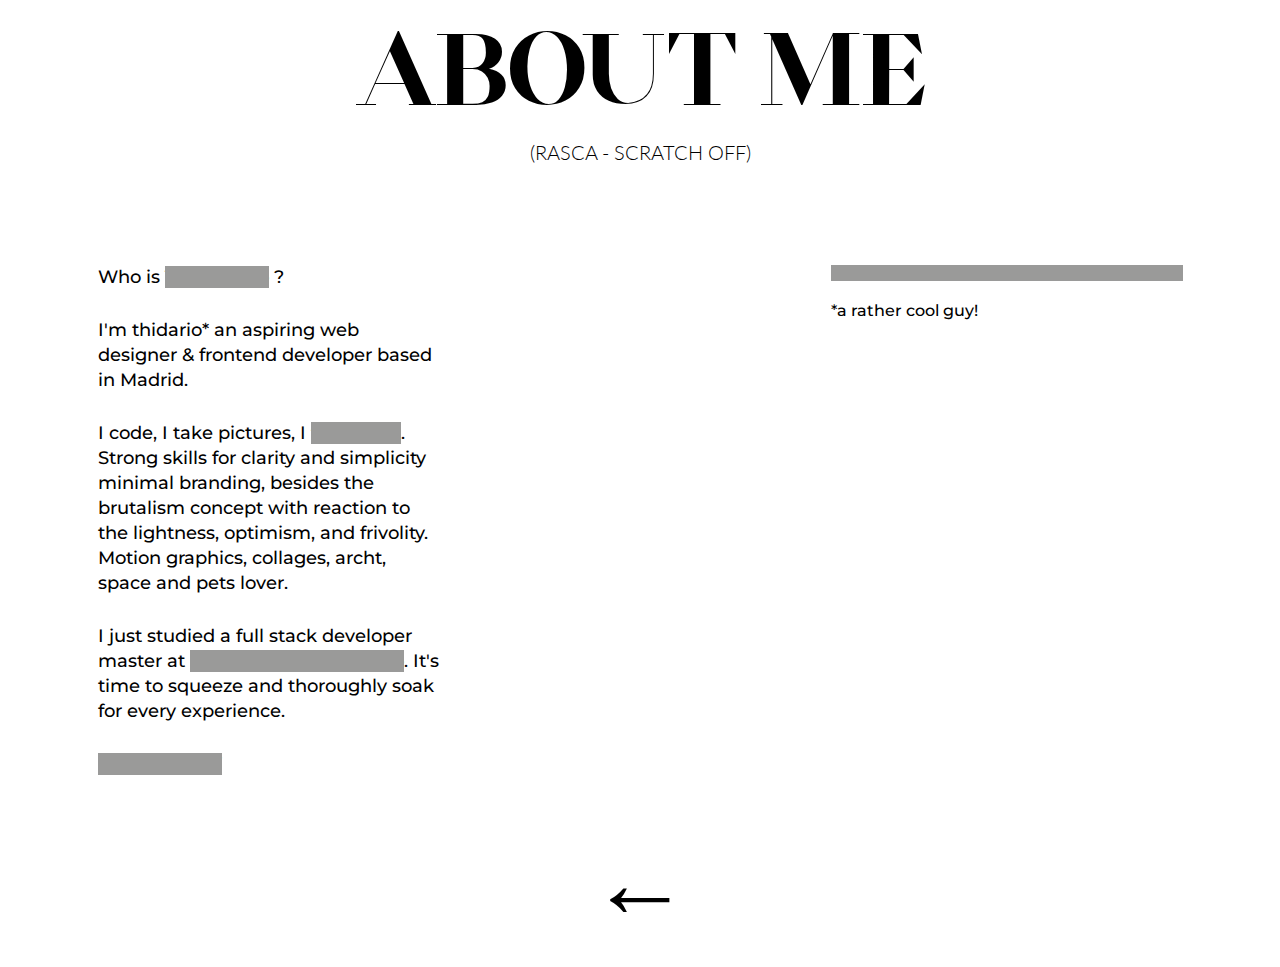
==== about.html @ d06ee041 "thidario.com" ====
<!DOCTYPE html>
<html lang="en">
<head>
	<meta charset="utf-8">
	<title>Tiago Dario – web designer &amp; frontend developer</title>
	<meta name="viewport" content="width=device-width, initial-scale=1.0, maximum-scale=1.0, user-scalable=no, minimal-ui">
	<meta name="viewport" content="width=device-width, initial-scale=1, minimal-ui">
	<meta name="format-detection" content="telephone=no">
	<link rel="shortcut icon" type="image/ico" href="img/favicon.ico">
	<link href="https://fonts.googleapis.com/css2?family=Lato:wght@300;400&family=Montserrat:wght@300;400;500&display=swap" rel="stylesheet">
	<link rel="stylesheet" href="css/normalize.min.css">
	<link rel="stylesheet" href="css/reset.css">
	<link rel="stylesheet" href="css/fonts.css">
	<link rel="stylesheet" href="css/overlayScrollbars.min.css">
	<link rel="stylesheet" href="css/main.css?v=3">
	<!--[if lt IE 9]>
		<script src="https://cdnjs.cloudflare.com/ajax/libs/html5shiv/3.7.3/html5shiv.min.js"></script>
		<script>window.html5 || document.write('<script src="js/vendor/html5shiv.js"><\/script>')</script>
	<![endif]-->
</head>

<body class="slowTransition" style="opacity: 0;">

	<div id="about" class="section noselect transition show">

		<div class="header">
			<span class="bigFont">about me</span>
			<span class="small flick">(Rasca - Scratch Off)</span>
		</div>

		<div class="pageContent">
			<div class="column">
				<p>Who is <span class="masked">Tiago Dario</span> ?</p>

				<p>I'm thidario* an aspiring web designer &amp; frontend developer based in Madrid.</p>

				<p>I code, I take pictures, I <span class="masked">try design</span>. Strong skills for clarity and simplicity minimal branding, besides the brutalism concept with reaction to the lightness, optimism, and frivolity. Motion graphics, collages, archt, space and pets lover.</p>

				<p>I just studied a full stack developer master at <span class="masked">CEI - Escuela de Diseño</span>. It's time to squeeze and thoroughly soak for every experience.</p>

				<p><a class="cv" href="img/CV_TIAGO_DARIO.pdf" target="_blank"><span class="masked">Download CV</span></a></p>
			</div>

			<div class="column big">
				<div class="block right">
					<span class="imgMasked"><img src="img/img_01.png" class="original"></span>
					<p class="small">*a rather cool guy!</p>
				</div>
			</div>
		</div>

		
		<a href="index.html" class="back bigFont" rel="nofollow">←</a>
	</div>

	<script>
		var isMobile = false; //inicia false
		
			// detectar dispositivo
			if (
				/(android|bb\d+|meego).+mobile|avantgo|bada\/|blackberry|blazer|compal|elaine|fennec|hiptop|iemobile|ip(hone|od)|ipad|iris|kindle|Android|Silk|lge |maemo|midp|mmp|netfront|opera m(ob|in)i|palm( os)?|phone|p(ixi|re)\/|plucker|pocket|psp|series(4|6)0|symbian|treo|up\.(browser|link)|vodafone|wap|windows (ce|phone)|xda|xiino/i.test(
					navigator.userAgent
				) ||
				/1207|6310|6590|3gso|4thp|50[1-6]i|770s|802s|a wa|abac|ac(er|oo|s\-)|ai(ko|rn)|al(av|ca|co)|amoi|an(ex|ny|yw)|aptu|ar(ch|go)|as(te|us)|attw|au(di|\-m|r |s )|avan|be(ck|ll|nq)|bi(lb|rd)|bl(ac|az)|br(e|v)w|bumb|bw\-(n|u)|c55\/|capi|ccwa|cdm\-|cell|chtm|cldc|cmd\-|co(mp|nd)|craw|da(it|ll|ng)|dbte|dc\-s|devi|dica|dmob|do(c|p)o|ds(12|\-d)|el(49|ai)|em(l2|ul)|er(ic|k0)|esl8|ez([4-7]0|os|wa|ze)|fetc|fly(\-|_)|g1 u|g560|gene|gf\-5|g\-mo|go(\.w|od)|gr(ad|un)|haie|hcit|hd\-(m|p|t)|hei\-|hi(pt|ta)|hp( i|ip)|hs\-c|ht(c(\-| |_|a|g|p|s|t)|tp)|hu(aw|tc)|i\-(20|go|ma)|i230|iac( |\-|\/)|ibro|idea|ig01|ikom|im1k|inno|ipaq|iris|ja(t|v)a|jbro|jemu|jigs|kddi|keji|kgt( |\/)|klon|kpt |kwc\-|kyo(c|k)|le(no|xi)|lg( g|\/(k|l|u)|50|54|\-[a-w])|libw|lynx|m1\-w|m3ga|m50\/|ma(te|ui|xo)|mc(01|21|ca)|m\-cr|me(rc|ri)|mi(o8|oa|ts)|mmef|mo(01|02|bi|de|do|t(\-| |o|v)|zz)|mt(50|p1|v )|mwbp|mywa|n10[0-2]|n20[2-3]|n30(0|2)|n50(0|2|5)|n7(0(0|1)|10)|ne((c|m)\-|on|tf|wf|wg|wt)|nok(6|i)|nzph|o2im|op(ti|wv)|oran|owg1|p800|pan(a|d|t)|pdxg|pg(13|\-([1-8]|c))|phil|pire|pl(ay|uc)|pn\-2|po(ck|rt|se)|prox|psio|pt\-g|qa\-a|qc(07|12|21|32|60|\-[2-7]|i\-)|qtek|r380|r600|raks|rim9|ro(ve|zo)|s55\/|sa(ge|ma|mm|ms|ny|va)|sc(01|h\-|oo|p\-)|sdk\/|se(c(\-|0|1)|47|mc|nd|ri)|sgh\-|shar|sie(\-|m)|sk\-0|sl(45|id)|sm(al|ar|b3|it|t5)|so(ft|ny)|sp(01|h\-|v\-|v )|sy(01|mb)|t2(18|50)|t6(00|10|18)|ta(gt|lk)|tcl\-|tdg\-|tel(i|m)|tim\-|t\-mo|to(pl|sh)|ts(70|m\-|m3|m5)|tx\-9|up(\.b|g1|si)|utst|v400|v750|veri|vi(rg|te)|vk(40|5[0-3]|\-v)|vm40|voda|vulc|vx(52|53|60|61|70|80|81|83|85|98)|w3c(\-| )|webc|whit|wi(g |nc|nw)|wmlb|wonu|x700|yas\-|your|zeto|zte\-/i.test(
					navigator.userAgent.substr(0, 4)
				)
			) {
				var isMobile = true;
			}

			/* if(isMobile) alert('Hola Mobile');
			else alert('Hola Desktop');*/
	</script>

	<script src="https://ajax.googleapis.com/ajax/libs/jquery/3.5.1/jquery.min.js"></script>
	<script src="js/imagesloaded.pkgd.min.js"></script>
	<script src="js/wScratchPad-mobile.js"></script>
	<script src="js/wScratchPad-desktop.js"></script>
	<script src="js/main.js"></script>

</body>
</html>
---- css/fonts.css ----
/*! Generated by Font Squirrel (https://www.fontsquirrel.com) on September 17, 2020 */

@font-face {
    font-family: 'defgik_serifregular';
    src: url('../fonts/defgikserif-regular-webfont.woff2') format('woff2'),
         url('../fonts/defgikserif-regular-webfont.woff') format('woff');
    font-weight: normal;
    font-style: normal;
}
---- css/overlayScrollbars.min.css ----
/*!
 * OverlayScrollbars
 * https://github.com/KingSora/OverlayScrollbars
 *
 * Version: 1.6.3
 *
 * Copyright KingSora.
 * https://github.com/KingSora
 *
 * Released under the MIT license.
 * Date: 31.01.2019
 */
html.os-html,html.os-html > .os-host{display:block;overflow:hidden;box-sizing:border-box;height:100%!important;width:100%!important;min-width:100%!important;min-height:100%!important;margin:0!important;position:absolute!important}html.os-html > .os-host > .os-padding{position:absolute}body.os-dragging,body.os-dragging *{cursor:default}.os-host,.os-host-textarea{position:relative;overflow:visible!important;-webkit-box-orient:vertical;-webkit-box-direction:normal;-ms-flex-direction:column;flex-direction:column;-ms-flex-wrap:nowrap;flex-wrap:nowrap;-webkit-box-pack:start;-ms-flex-pack:start;justify-content:flex-start;-ms-flex-line-pack:start;align-content:flex-start;-webkit-box-align:start;-ms-flex-align:start;-ms-grid-row-align:flex-start;align-items:flex-start}.os-host-flexbox{overflow:hidden!important;display:-webkit-box;display:-ms-flexbox;display:flex}.os-host-flexbox > .os-size-auto-observer{height:inherit!important}.os-host-flexbox > .os-content-glue{-webkit-box-flex:1;-ms-flex-positive:1;flex-grow:1;-ms-flex-negative:0;flex-shrink:0}.os-host-flexbox > .os-size-auto-observer,.os-host-flexbox > .os-content-glue{min-height:0;min-width:0;-webkit-box-flex:0;-ms-flex-positive:0;flex-grow:0;-ms-flex-negative:1;flex-shrink:1;-ms-flex-preferred-size:auto;flex-basis:auto}#os-dummy-scrollbar-size{position:fixed;opacity:0;-ms-filter:progid:DXImageTransform.Microsoft.Alpha(Opacity=0);visibility:hidden;overflow:scroll;height:500px;width:500px}#os-dummy-scrollbar-size > div{width:200%;height:200%;margin:10px 0}#os-dummy-scrollbar-size,.os-viewport{-ms-overflow-style:scrollbar!important}.os-viewport-native-scrollbars-invisible#os-dummy-scrollbar-size::-webkit-scrollbar,.os-viewport-native-scrollbars-invisible.os-viewport::-webkit-scrollbar,.os-viewport-native-scrollbars-invisible#os-dummy-scrollbar-size::-webkit-scrollbar-corner,.os-viewport-native-scrollbars-invisible.os-viewport::-webkit-scrollbar-corner{display:none!important;width:0!important;height:0!important;visibility:hidden!important;background:transparent!important}.os-content-glue{box-sizing:inherit;max-height:100%;max-width:100%;width:100%;pointer-events:none}.os-padding{box-sizing:inherit;direction:inherit;position:absolute;overflow:visible;padding:0;margin:0;left:0;top:0;bottom:0;right:0;width:auto!important;height:auto!important;z-index:1}.os-host-overflow > .os-padding{overflow:hidden}.os-viewport{direction:inherit!important;box-sizing:inherit!important;resize:none!important;outline:none!important;position:absolute;overflow:hidden;top:0;left:0;bottom:0;right:0;padding:0;margin:0;-webkit-overflow-scrolling:touch}.os-content-arrange{position:absolute;z-index:-1;min-height:1px;min-width:1px;pointer-events:none}.os-content{direction:inherit;box-sizing:border-box!important;position:relative;display:block;height:100%;width:100%;height:100%;width:100%;visibility:visible}.os-content > .os-textarea{box-sizing:border-box!important;direction:inherit!important;background:transparent!important;outline:0 none transparent!important;overflow:hidden!important;position:absolute!important;display:block!important;top:0!important;left:0!important;margin:0!important;border-radius:0!important;float:none!important;-webkit-filter:none!important;filter:none!important;border:none!important;resize:none!important;-webkit-transform:none!important;transform:none!important;max-width:none!important;max-height:none!important;box-shadow:none!important;-webkit-perspective:none!important;perspective:none!important;opacity:1!important;z-index:1!important;clip:auto!important;vertical-align:baseline!important;padding:0}.os-host-rtl > .os-padding > .os-viewport > .os-content > .os-textarea{right:0!important}.os-content > .os-textarea-cover{z-index:-1;pointer-events:none}.os-content > .os-textarea[wrap='off']{white-space:pre!important;margin:0!important}.os-text-inherit{font-family:inherit;font-size:inherit;font-weight:inherit;font-style:inherit;font-variant:inherit;text-transform:inherit;text-decoration:inherit;text-indent:inherit;text-align:inherit;text-shadow:inherit;text-overflow:inherit;letter-spacing:inherit;word-spacing:inherit;line-height:inherit;unicode-bidi:inherit;direction:inherit;color:inherit;cursor:text}.os-resize-observer,.os-resize-observer-host{box-sizing:inherit;display:block;opacity:0;position:absolute;top:0;left:0;height:100%;width:100%;overflow:hidden;pointer-events:none;z-index:-1}.os-resize-observer-host{padding:inherit;border:inherit;border-color:transparent;border-style:solid;box-sizing:border-box}.os-resize-observer-host:after{content:''}.os-resize-observer-host > .os-resize-observer,.os-resize-observer-host:after{height:200%;width:200%;padding:inherit;border:inherit;margin:0;display:block;box-sizing:content-box}.os-resize-observer.observed,object.os-resize-observer{box-sizing:border-box!important}.os-size-auto-observer{box-sizing:inherit!important;height:100%;width:inherit;max-width:1px;position:relative;float:left;max-height:1px;overflow:hidden;z-index:-1;padding:0;margin:0;pointer-events:none;-webkit-box-flex:inherit;-ms-flex-positive:inherit;flex-grow:inherit;-ms-flex-negative:0;flex-shrink:0;-ms-flex-preferred-size:0;flex-basis:0}.os-size-auto-observer > .os-resize-observer{width:1000%;height:1000%;min-height:1px;min-width:1px}.os-resize-observer-item{position:absolute;top:0;right:0;bottom:0;left:0;overflow:hidden;z-index:-1;opacity:0;direction:ltr!important;-webkit-box-flex:0!important;-ms-flex:none!important;flex:none!important}.os-resize-observer-item-final{position:absolute;left:0;top:0;-webkit-transition:none!important;transition:none!important;-webkit-box-flex:0!important;-ms-flex:none!important;flex:none!important}.os-resize-observer{-webkit-animation-duration:.001s;animation-duration:.001s;-webkit-animation-name:hs-resize-observer-dummy-animation;animation-name:hs-resize-observer-dummy-animation}.os-host-transition > .os-scrollbar,.os-host-transition > .os-scrollbar-corner{-webkit-transition:opacity 0.3s,visibility 0.3s,top 0.3s,right 0.3s,bottom 0.3s,left .3s;transition:opacity 0.3s,visibility 0.3s,top 0.3s,right 0.3s,bottom 0.3s,left .3s}html.os-html > .os-host > .os-scrollbar{position:absolute;z-index:999999}.os-scrollbar,.os-scrollbar-corner{position:absolute;opacity:1;-ms-filter:progid:DXImageTransform.Microsoft.Alpha(Opacity=100);z-index:1}.os-scrollbar-corner{bottom:0;right:0}.os-scrollbar{pointer-events:none}.os-scrollbar-track{pointer-events:auto;position:relative;height:100%;width:100%;padding:0!important;border:none!important}.os-scrollbar-handle{pointer-events:auto;position:absolute;width:100%;height:100%}.os-scrollbar-handle-off,.os-scrollbar-track-off{pointer-events:none}.os-scrollbar.os-scrollbar-unusable,.os-scrollbar.os-scrollbar-unusable *{pointer-events:none!important}.os-scrollbar.os-scrollbar-unusable .os-scrollbar-handle{opacity:0!important}.os-scrollbar-horizontal{bottom:0;left:0}.os-scrollbar-vertical{top:0;right:0}.os-host-rtl > .os-scrollbar-horizontal{right:0}.os-host-rtl > .os-scrollbar-vertical{right:auto;left:0}.os-host-rtl > .os-scrollbar-corner{right:auto;left:0}.os-scrollbar-auto-hidden,.os-padding + .os-scrollbar-corner,.os-host-resize-disabled.os-host-scrollbar-horizontal-hidden > .os-scrollbar-corner,.os-host-scrollbar-horizontal-hidden > .os-scrollbar-horizontal,.os-host-resize-disabled.os-host-scrollbar-vertical-hidden > .os-scrollbar-corner,.os-host-scrollbar-vertical-hidden > .os-scrollbar-vertical,.os-scrollbar-horizontal.os-scrollbar-auto-hidden + .os-scrollbar-vertical + .os-scrollbar-corner,.os-scrollbar-horizontal + .os-scrollbar-vertical.os-scrollbar-auto-hidden + .os-scrollbar-corner,.os-scrollbar-horizontal.os-scrollbar-auto-hidden + .os-scrollbar-vertical.os-scrollbar-auto-hidden + .os-scrollbar-corner{opacity:0;visibility:hidden;pointer-events:none}.os-scrollbar-corner-resize-both{cursor:nwse-resize}.os-host-rtl > .os-scrollbar-corner-resize-both{cursor:nesw-resize}.os-scrollbar-corner-resize-horizontal{cursor:ew-resize}.os-scrollbar-corner-resize-vertical{cursor:ns-resize}.os-dragging .os-scrollbar-corner.os-scrollbar-corner-resize{cursor:default}.os-host-resize-disabled.os-host-scrollbar-horizontal-hidden > .os-scrollbar-vertical{top:0;bottom:0}.os-host-resize-disabled.os-host-scrollbar-vertical-hidden > .os-scrollbar-horizontal,.os-host-rtl.os-host-resize-disabled.os-host-scrollbar-vertical-hidden > .os-scrollbar-horizontal{right:0;left:0}.os-scrollbar:hover,.os-scrollbar-corner.os-scrollbar-corner-resize{opacity:1!important;visibility:visible!important}.os-scrollbar-corner.os-scrollbar-corner-resize{background-image:url([data-uri]);background-repeat:no-repeat;background-position:100% 100%;pointer-events:auto!important}.os-host-rtl > .os-scrollbar-corner.os-scrollbar-corner-resize{-webkit-transform:scale(-1,1);transform:scale(-1,1)}.os-host-overflow{overflow:hidden!important}@-webkit-keyframes hs-resize-observer-dummy-animation{from{z-index:0}to{z-index:-1}}@keyframes hs-resize-observer-dummy-animation{from{z-index:0}to{z-index:-1}}.os-theme-none > .os-scrollbar-horizontal,.os-theme-none > .os-scrollbar-vertical,.os-theme-none > .os-scrollbar-corner{display:none!important}.os-theme-none > .os-scrollbar-corner-resize{display:block!important;min-width:10px;min-height:10px}.os-theme-dark > .os-scrollbar-horizontal,.os-theme-light > .os-scrollbar-horizontal{right:10px;height:10px}.os-theme-dark > .os-scrollbar-vertical,.os-theme-light > .os-scrollbar-vertical{bottom:10px;width:10px}.os-theme-dark.os-host-rtl > .os-scrollbar-horizontal,.os-theme-light.os-host-rtl > .os-scrollbar-horizontal{left:10px;right:0}.os-theme-dark > .os-scrollbar-corner,.os-theme-light > .os-scrollbar-corner{height:10px;width:10px;background-color:transparent}.os-theme-dark > .os-scrollbar,.os-theme-light > .os-scrollbar{padding:2px;box-sizing:border-box;background:transparent}.os-theme-dark > .os-scrollbar.os-scrollbar-unusable,.os-theme-light > .os-scrollbar.os-scrollbar-unusable{background:transparent}.os-theme-dark > .os-scrollbar > .os-scrollbar-track,.os-theme-light > .os-scrollbar > .os-scrollbar-track{background:transparent}.os-theme-dark > .os-scrollbar-horizontal > .os-scrollbar-track > .os-scrollbar-handle,.os-theme-light > .os-scrollbar-horizontal > .os-scrollbar-track > .os-scrollbar-handle{min-width:30px}.os-theme-dark > .os-scrollbar-vertical > .os-scrollbar-track > .os-scrollbar-handle,.os-theme-light > .os-scrollbar-vertical > .os-scrollbar-track > .os-scrollbar-handle{min-height:30px}.os-theme-dark.os-host-transition > .os-scrollbar > .os-scrollbar-track > .os-scrollbar-handle,.os-theme-light.os-host-transition > .os-scrollbar > .os-scrollbar-track > .os-scrollbar-handle{-webkit-transition:background-color .3s;transition:background-color .3s}.os-theme-dark > .os-scrollbar > .os-scrollbar-track > .os-scrollbar-handle,.os-theme-light > .os-scrollbar > .os-scrollbar-track > .os-scrollbar-handle,.os-theme-dark > .os-scrollbar > .os-scrollbar-track,.os-theme-light > .os-scrollbar > .os-scrollbar-track{border-radius:10px}.os-theme-dark > .os-scrollbar > .os-scrollbar-track > .os-scrollbar-handle{background:rgba(0,0,0,0.4)}.os-theme-light > .os-scrollbar > .os-scrollbar-track > .os-scrollbar-handle{background:rgba(255,255,255,0.4)}.os-theme-dark > .os-scrollbar:hover > .os-scrollbar-track > .os-scrollbar-handle{background:rgba(0,0,0,.55)}.os-theme-light > .os-scrollbar:hover > .os-scrollbar-track > .os-scrollbar-handle{background:rgba(255,255,255,.55)}.os-theme-dark > .os-scrollbar > .os-scrollbar-track > .os-scrollbar-handle.active{background:rgba(0,0,0,.7)}.os-theme-light > .os-scrollbar > .os-scrollbar-track > .os-scrollbar-handle.active{background:rgba(255,255,255,.7)}.os-theme-dark > .os-scrollbar-horizontal .os-scrollbar-handle:before,.os-theme-dark > .os-scrollbar-vertical .os-scrollbar-handle:before,.os-theme-light > .os-scrollbar-horizontal .os-scrollbar-handle:before,.os-theme-light > .os-scrollbar-vertical .os-scrollbar-handle:before{content:'';position:absolute;left:0;right:0;top:0;bottom:0;display:block}.os-theme-dark.os-host-scrollbar-horizontal-hidden > .os-scrollbar-horizontal .os-scrollbar-handle:before,.os-theme-dark.os-host-scrollbar-vertical-hidden > .os-scrollbar-vertical .os-scrollbar-handle:before,.os-theme-light.os-host-scrollbar-horizontal-hidden > .os-scrollbar-horizontal .os-scrollbar-handle:before,.os-theme-light.os-host-scrollbar-vertical-hidden > .os-scrollbar-vertical .os-scrollbar-handle:before{display:none}.os-theme-dark > .os-scrollbar-horizontal .os-scrollbar-handle:before,.os-theme-light > .os-scrollbar-horizontal .os-scrollbar-handle:before{top:-6px;bottom:-2px}.os-theme-dark > .os-scrollbar-vertical .os-scrollbar-handle:before,.os-theme-light > .os-scrollbar-vertical .os-scrollbar-handle:before{left:-6px;right:-2px}.os-host-rtl.os-theme-dark > .os-scrollbar-vertical .os-scrollbar-handle:before,.os-host-rtl.os-theme-light > .os-scrollbar-vertical .os-scrollbar-handle:before{right:-6px;left:-2px}
---- css/main.css ----
.transition {
	transition: all .4s ease;
	-webkit-transition: all .4s ease;
	-moz-transition: all .4s ease;
	-o-transition: all .4s ease;
}

.slowTransition {
	transition: all .8s ease;
	-webkit-transition: all .8s ease;
	-moz-transition: all .8s ease;
	-o-transition: all .8s ease;
}

.verticalAlign {
	top: 50%;
	-webkit-transform: translateY(-50%);
	-moz-transform: translateY(-50%);
	transform: translateY(-50%);
}

.noselect {
	-webkit-touch-callout: none;
	-webkit-user-select: none;
	-khtml-user-select: none;
	-moz-user-select: none;
	-ms-user-select: none;
	user-select: none;
	outline: none;
	-webkit-tap-highlight-color: transparent;
}

body {
	font-family: 'defgik_serifregular';
	text-rendering: optimizeLegibility;
	-webkit-font-smoothing: antialiased;
	font-size: 24px;
	line-height: 28px;
	background: white;
	color: black;
	transition-property: opacity;
	cursor: url("../img/cursor.png"), auto !important;
}

body.loaded {
	opacity: 1 !important;
}

a {
	color: black !important;
	-webkit-tap-highlight-color: transparent;
}

strong {
	font-family: 'Montserrat', sans-serif; 
	font-size: 18px;
}

p {
	margin-bottom: 28px;
}

.section {
	width: 100%;
	height: 100%;
	padding: 30px 15px;
	opacity: 0;
	transition-property: opacity;
}

.section.show {
	opacity: 1;
}

#menu .row {
	display: block;
	text-align: center;
	margin: 0 auto;
	height: 140px;
	margin-bottom: 30px;
}

#menu span {
	z-index: 2;
	position: relative;
	display: inline-block;
	cursor: url("../img/cursor.png"), auto;
}

#menu .row.hover span,
.back:hover {
	-webkit-text-stroke: 3px;
	text-stroke: 3px;
	color: #797D7F;
	cursor: url("../img/cursor.png"), auto !important;
}

#menu .row0.hover span,
#menu .row7.hover span {
	-webkit-text-stroke: 0;
	text-stroke: 0;
}

.bigFont {
	text-transform: uppercase;
	font-size: 172px;
	line-height: 177px;
}


.masked,
.contactMasked,
.imgMasked {
	opacity: 0;
	transition: opacity .8s ease;
	-webkit-transition: opacity .8s ease;
	-moz-transition: opacity .8s ease;
	-o-transition: opacity .8s ease;
}

.loaded .masked,
.loaded .contactMasked,
.loaded .imgMasked {
	opacity: 1;
}

#menu span img,
#menu span canvas,
.masked canvas,
.imgMasked canvas,
.contactMasked canvas {
	top: 0;
	left: 0;
}

#menu span canvas {
	top: -12px;
}

#menu .row6 span canvas {
	top: 0;
}

span.masked canvas,
#menu span canvas,
.imgMasked canvas,
.contactMasked canvas {
	transition: opacity .4s ease;
	-webkit-transition: opacity .4s ease;
	-moz-transition: opacity .4s ease;
	-o-transition: opacity .4s ease;
}

span.masked.unmasked canvas,
#menu span.unmasked canvas,
.imgMasked.unmasked canvas,
.contactMasked.unmasked canvas {
	opacity: 0;
	pointer-events: none;
}

#menu span img,
.masked img,
.imgMasked img,
.contactMasked img {
	display: none !important;
}

.imgMasked img.original,
#menu .imgMasked img.original {
	display: block !important;
}

#menu span.unmasked {
	cursor: url("../img/cursor.png"), auto !important;
}

span.imgMasked.unmasked {
	cursor: url("../img/cursor.png"), auto !important;
}

#menu .row0 span,
#menu .row6 span,
#menu .row7 span {
	cursor: url("../img/cursor.png"), auto !important;
}

#menu a {
	text-decoration: none !important;
}

#menu .legend {
	position: absolute;
	bottom: 30px;
	left: 0;
	right: 0;
	margin: 0 auto;
	text-transform: uppercase;
	text-align: center;
}

#menu .imgMasked {
	height: 70px;
}

#menu .imgMasked img {
	height: 100%;
	width: auto;
	display: block;
}

.back {
	text-decoration: none;
	margin: -50px auto 0;
	text-align: center;
	display: block;
}


.header {
	width: 100%;
	text-align: center;
	text-transform: uppercase;
}

.header span {
	display: block;
}

.pageContent {
	width: 80%;
	margin: 70px auto;
	padding: 30px 20px;
	position: relative;
	overflow: hidden;
}

#about .pageContent,
#portfolio .pageContent {
	font-family: 'Montserrat', sans-serif; 
	font-weight: 500;
	font-size: 18px;
	display: flex;
	flex-wrap: wrap;
	justify-content: space-between;
}

#portfolio .pageContent {
	justify-content: center !important;
}

.pageContent .column {
	width: -webkit-calc( 33.3333% - 20px);
	width: -moz-calc( 33.3333% - 20px);
	width: calc( 33.3333% - 20px);
}

.pageContent .column.big {
	width: -webkit-calc( 66.666% - 20px);
	width: -moz-calc( 66.666% - 20px);
	width: calc( 66.666% - 20px);
}

.pageContent .column p:last-child {
	margin-bottom: 0;
}

.pageContent .column .block {
	display: block;
	margin-bottom: 80px;
	clear: both;
}

.pageContent .column .block:last-child {
	margin-bottom: 0;
}

.pageContent .column img {
	width: 100%;
	display: block;
	margin-bottom: 20px;
}

.pageContent .column .small {
	width: 50%;
	font-size: 16px;
	line-height: 20px;
}

.pageContent .column .work p {
	width: 100%;
	font-size: 16px;
	line-height: 20px;
}

.cv {
	text-decoration: none;
}

.cv:hover {
	color: #000;
	font-weight: bold;
}

.img img {
	opacity: 1;
	-webkit-transition: 0.3s ease-in-out;
	transition: 0.3s ease-in-out;
}

.img:hover img {
	opacity: 0.5;
}

.imgMasked {
	display: block;
}

.pageContent .column .left,
.pageContent .column .right {
	width: 50%;
	float: left;
	display: block;
}

.pageContent .column .right {
	float: right;
}

#contact .pageContent .row {
	display: block;
	margin-bottom: 70px;
}

#contact .pageContent span {
	display: block;
	width: 100%;
	text-align: center;
}

#contact .pageContent span.label {
	text-transform: uppercase;
}

#contact .pageContent span.contactMasked {
	font-size: 96px;
	line-height: 96px;
}

#contact .pageContent span.contactMasked a {
	text-decoration: none;
}

.contactMasked:hover {
	font-weight: bold;
}

@keyframes flickerAnimation {
  0%   { opacity:1; }
  50%  { opacity:0; }
  100% { opacity:1; }
}
@-o-keyframes flickerAnimation{
  0%   { opacity:1; }
  50%  { opacity:0; }
  100% { opacity:1; }
}
@-moz-keyframes flickerAnimation{
  0%   { opacity:1; }
  50%  { opacity:0; }
  100% { opacity:1; }
}
@-webkit-keyframes flickerAnimation{
  0%   { opacity:1; }
  50%  { opacity:0; }
  100% { opacity:1; }
}
.flick {
   -webkit-animation: flickerAnimation 1.5s infinite;
   -moz-animation: flickerAnimation 1.5s infinite;
   -o-animation: flickerAnimation 1.5s infinite;
    animation: flickerAnimation 1.5s infinite;
    font-family: 'Lato', sans-serif;
    font-weight: 300;
}

@media only screen and (max-width: 1680px),
only screen and (max-height: 1100px) {

	body {
		font-size: 22px;
		line-height: 26px;
	}

	.bigFont {
		font-size: 120px;
		line-height: 120px;
	}

	.section {
		padding: 20px 15px;
	}

	.pageContent {
		width: 90%;
	}

	#menu .row {
		height: 100px;
	}

	#menu .legend {
		bottom: 15px;
	}

	#contact .pageContent {
		max-width: 900px;
	}

	#contact .pageContent span.contactMasked {
		font-size: 64px;
		line-height: 64px;
	}
}

@media only screen and (max-width: 1360px),
only screen and (max-height: 950px) {
	body {
		font-size: 20px;
		line-height: 25px;
	}

	#menu .row6,
	#menu .row7 {
		display: none !important;
		margin-top: 100px;
	}

	.section {
		padding: 15px;
	}

	#contact .pageContent {
		max-width: 800px;
	}

	#contact .pageContent span.contactMasked {
		font-size: 40px;
		line-height: 54px;
	}
}

@media only screen and (max-width: 1280px),
only screen and (max-height: 700px) {
	.bigFont {
		font-size: 100px;
		line-height: 125px;
	}

	#menu .row {
		height: 115px;
		margin-bottom: 25px;
	}
}

@media only screen and (max-width: 1180px) {

	.pageContent {
		width: 100%;
	}

	#menu span canvas {
		top: -8px;
	}
}

@media only screen and (max-width: 1000px) {
	.pageContent .column,
	.pageContent .column.big {
		width: -webkit-calc(50% - 15px);
		width: -moz-calc(50% - 15px);
		width: calc(50% - 50px);
	}

	.pageContent .column.big .block,
	.pageContent .column .left,
	.pageContent .column .right {
		width: 100%;
		margin-right: 0;
	}
}

@media only screen and (max-width: 740px) {
	body {
		font-size: 17px;
		line-height: 30px;
	}

	.bigFont {
		font-size: 55px;
		line-height: 70px;
	}

	#menu .row {
		height: 70px;
		margin-bottom: 10px;
	}

	#menu .content {
		top: 10px;
		transform: none;
		margin-top: 10px;
	}

	#menu .row6 {
		margin-top: 100px;
		margin-bottom: 0;
	}

	.row6 span {
		float: left;
		left: 75px;
	}

	.row7 span {
		float: right;
		right: 20px;
	}

	#menu .row6,
	#menu .row7 {
		display: block !important;
	}

	.pageContent {
		margin-top: 20px;
		margin-bottom: -25px;
		padding-bottom: 0px;
	}

	.pageContent .column {
		width: 100% !important;
		margin-bottom: 40px;
		font-size: 16px;
	}

	p {
		margin-bottom: 20px;
	}

	.pageContent .column .left, .pageContent .column .right {
		width: 80%;
	}

	.pageContent .column .small {
		width: 70%;
		font-size: 14px;
		line-height: 18px;
	}

	.pageContent .column img {
		margin-bottom: 15px;
	}

	.pageContent .column .block {
		margin-bottom: 60px;
		margin-right: 35px;
	}

	#contact .pageContent span.contactMasked {
		font-size: 22px;
		line-height: 40px;
	}

	#contact .pageContent .row {
		margin-bottom: 20px;
	}

	#menu span canvas {
		top: -5px;
	}

	.row.hover,
	.back:hover {
		-webkit-text-stroke: 0 !important;
		text-stroke: 0 !important;	
	}
}

@media only screen and (max-width: 550px) {
	#menu .row {
		margin-bottom: 5px;
	}

	.back {
		margin: 40px auto 0;
	}
}

@media only screen and (max-width: 375px) {
	.bigFont {
		font-size: 45px;
		line-height: 60px;
	}

	.back {
		margin: 40px auto 0;
	}

	#menu .row {
		height: 50px;
	}
}

@media only screen and (max-width: 340px) {
	.bigFont {
		font-size: 45px;
		line-height: 55px;
	}

	.back {
		margin: 40px auto 0;
	}

	#menu .row {
		height: 45px;
	}
}
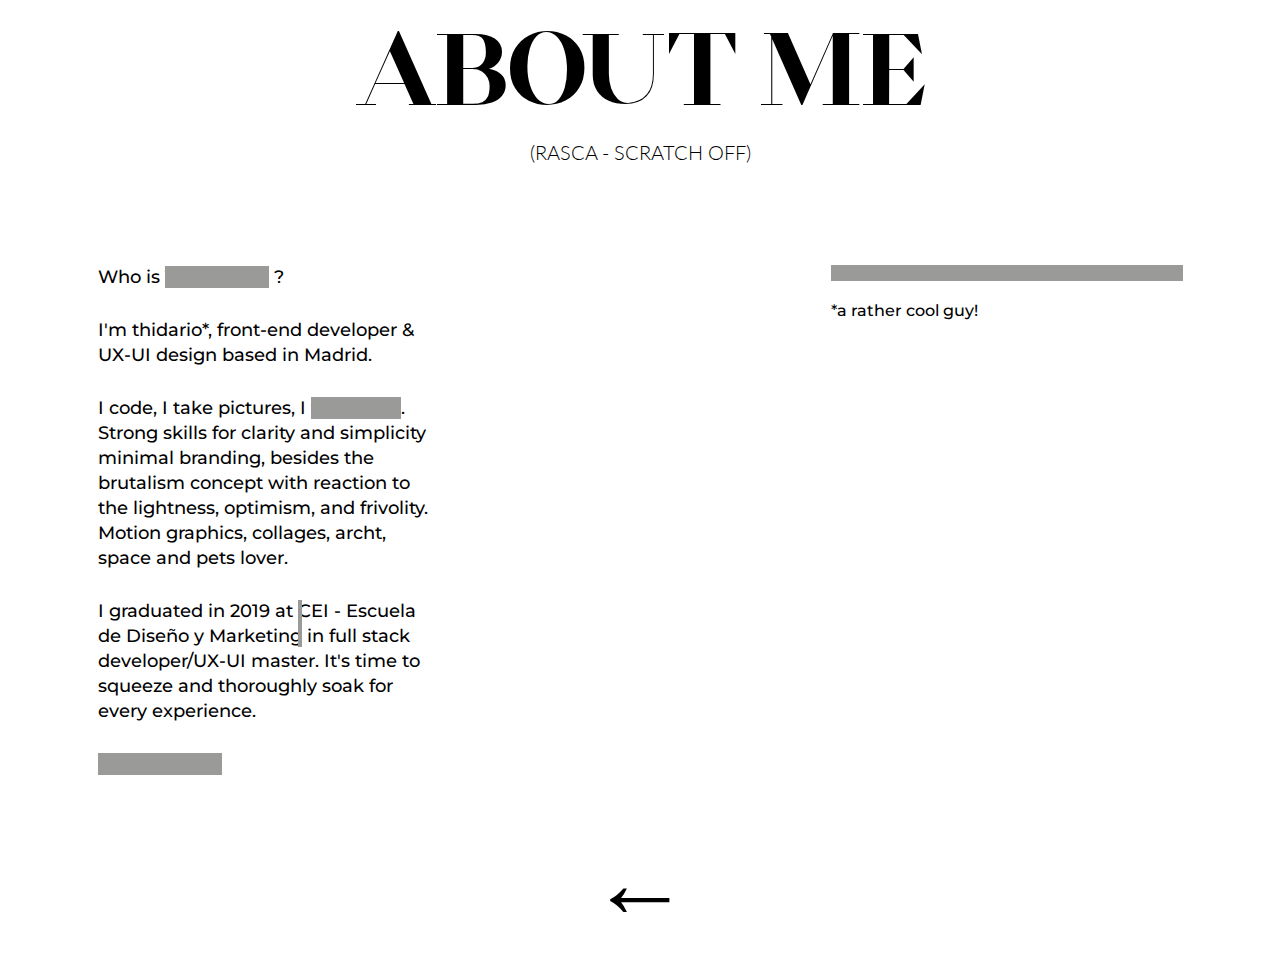
==== commit 78f69fbf: "Update about.html" ====
--- a/about.html
+++ b/about.html
@@ -2,7 +2,7 @@
 <html lang="en">
 <head>
 	<meta charset="utf-8">
-	<title>Tiago Dario – web designer &amp; frontend developer</title>
+	<title>Tiago Dario – frontend developer &amp; UX-UI design</title>
 	<meta name="viewport" content="width=device-width, initial-scale=1.0, maximum-scale=1.0, user-scalable=no, minimal-ui">
 	<meta name="viewport" content="width=device-width, initial-scale=1, minimal-ui">
 	<meta name="format-detection" content="telephone=no">
@@ -32,13 +32,13 @@
 			<div class="column">
 				<p>Who is <span class="masked">Tiago Dario</span> ?</p>
 
-				<p>I'm thidario* an aspiring web designer &amp; frontend developer based in Madrid.</p>
+				<p>I'm thidario*, front-end developer &amp; UX-UI design based in Madrid.</p>
 
 				<p>I code, I take pictures, I <span class="masked">try design</span>. Strong skills for clarity and simplicity minimal branding, besides the brutalism concept with reaction to the lightness, optimism, and frivolity. Motion graphics, collages, archt, space and pets lover.</p>
 
-				<p>I just studied a full stack developer master at <span class="masked">CEI - Escuela de Diseño</span>. It's time to squeeze and thoroughly soak for every experience.</p>
+				<p>I graduated in 2019 at <span class="masked">CEI - Escuela de Diseño y Marketing</span> in full stack developer/UX-UI master. It's time to squeeze and thoroughly soak for every experience.</p>
 
-				<p><a class="cv" href="img/CV_TIAGO_DARIO.pdf" target="_blank"><span class="masked">Download CV</span></a></p>
+				<p><a class="cv" href="img/cv_tiago_dario_v.2.pdf" target="_blank"><span class="masked">Download CV</span></a></p>
 			</div>
 
 			<div class="column big">
@@ -79,4 +79,4 @@
 	<script src="js/main.js"></script>
 
 </body>
-</html>+</html>
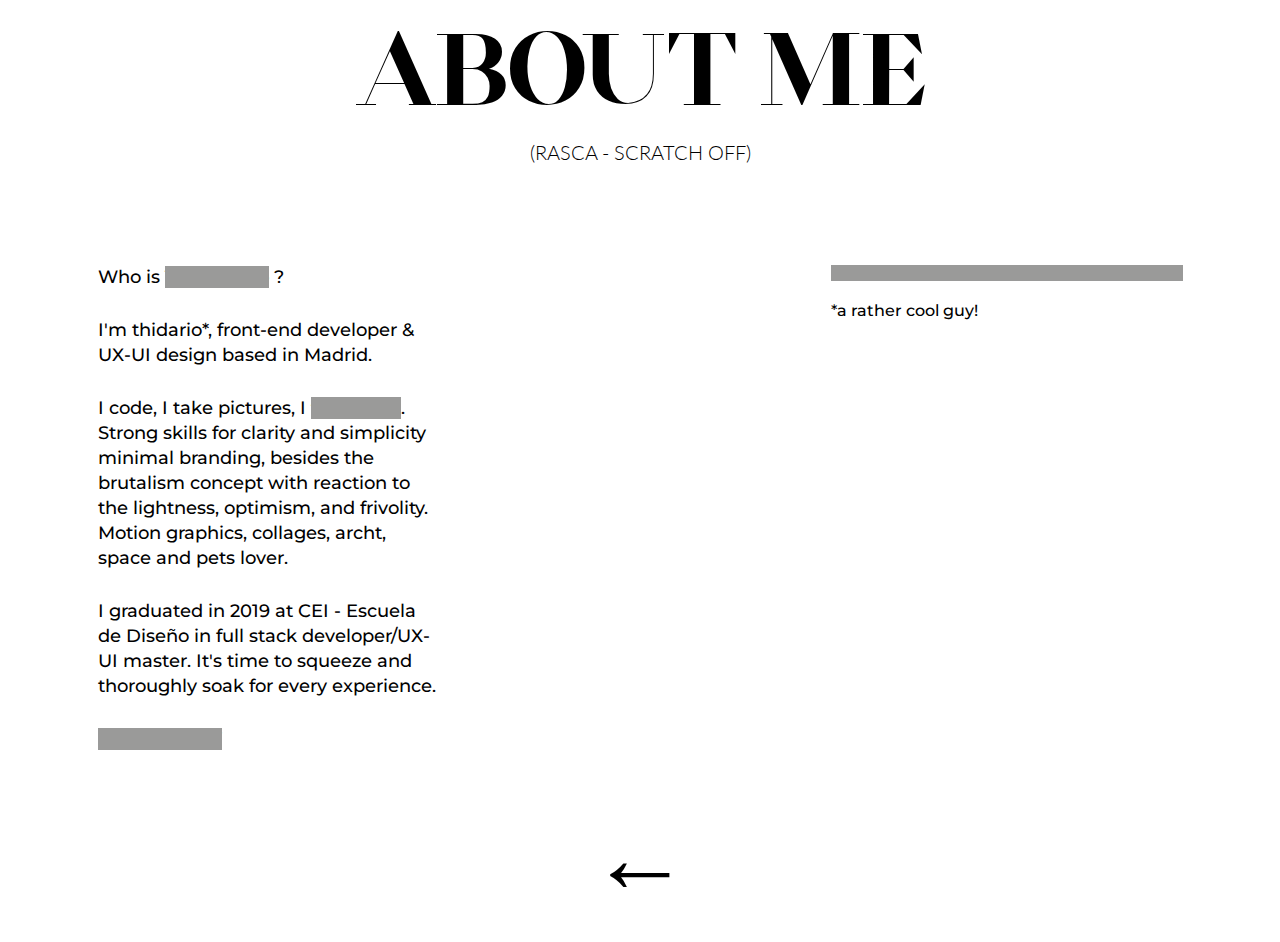
==== commit 28167878: "Update about.html" ====
--- a/about.html
+++ b/about.html
@@ -36,7 +36,7 @@
 
 				<p>I code, I take pictures, I <span class="masked">try design</span>. Strong skills for clarity and simplicity minimal branding, besides the brutalism concept with reaction to the lightness, optimism, and frivolity. Motion graphics, collages, archt, space and pets lover.</p>
 
-				<p>I graduated in 2019 at <span class="masked">CEI - Escuela de Diseño y Marketing</span> in full stack developer/UX-UI master. It's time to squeeze and thoroughly soak for every experience.</p>
+				<p>I graduated in 2019 at <span class="masked">CEI - Escuela de Diseño</span> in full stack developer/UX-UI master. It's time to squeeze and thoroughly soak for every experience.</p>
 
 				<p><a class="cv" href="img/cv_tiago_dario_v.2.pdf" target="_blank"><span class="masked">Download CV</span></a></p>
 			</div>
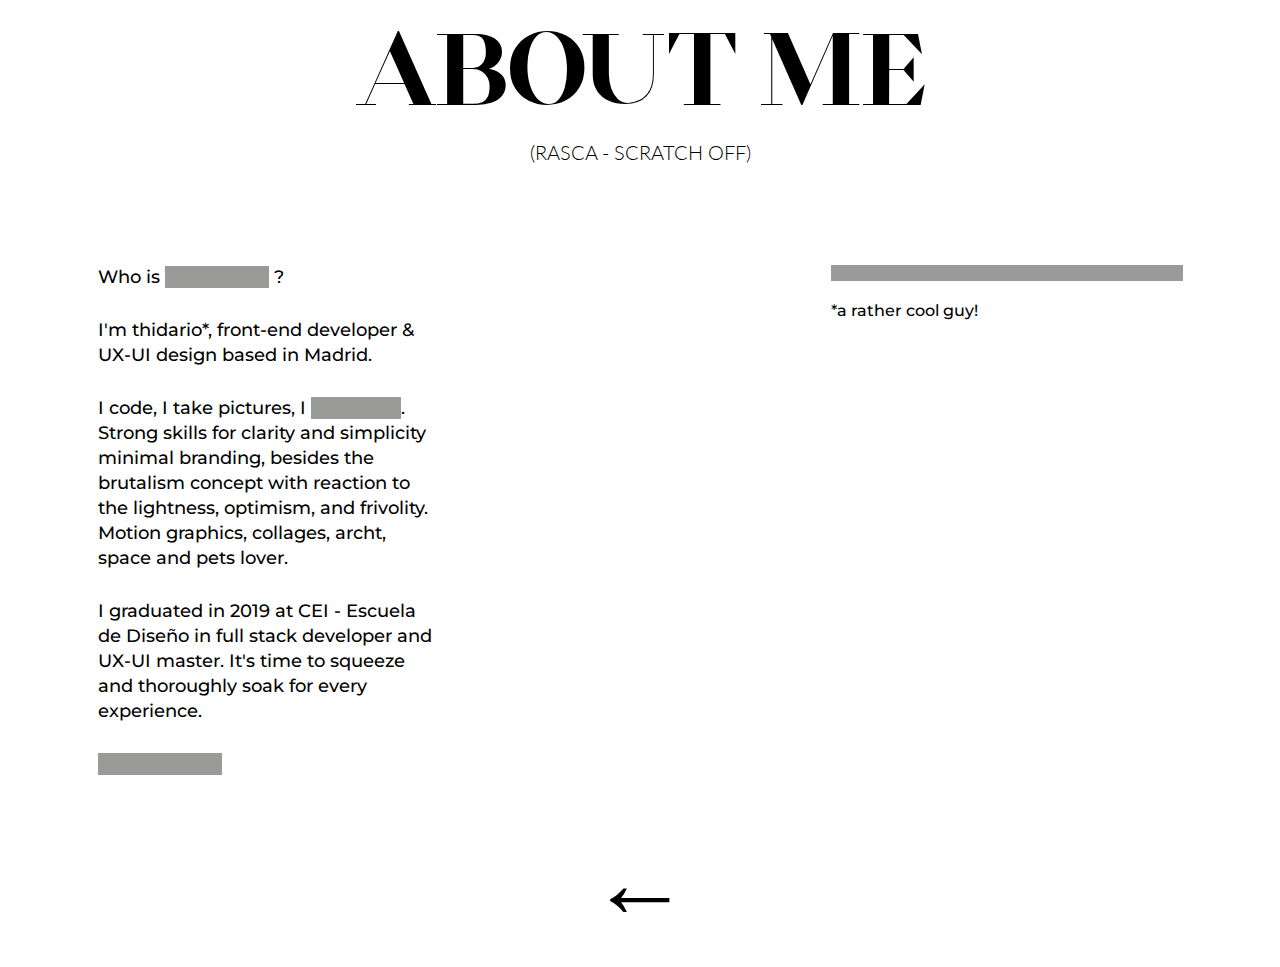
==== commit 1657ba07: "Update about.html" ====
--- a/about.html
+++ b/about.html
@@ -36,7 +36,7 @@
 
 				<p>I code, I take pictures, I <span class="masked">try design</span>. Strong skills for clarity and simplicity minimal branding, besides the brutalism concept with reaction to the lightness, optimism, and frivolity. Motion graphics, collages, archt, space and pets lover.</p>
 
-				<p>I graduated in 2019 at <span class="masked">CEI - Escuela de Diseño</span> in full stack developer/UX-UI master. It's time to squeeze and thoroughly soak for every experience.</p>
+				<p>I graduated in 2019 at <span class="masked">CEI - Escuela de Diseño</span> in full stack developer and UX-UI master. It's time to squeeze and thoroughly soak for every experience.</p>
 
 				<p><a class="cv" href="img/cv_tiago_dario_v.2.pdf" target="_blank"><span class="masked">Download CV</span></a></p>
 			</div>
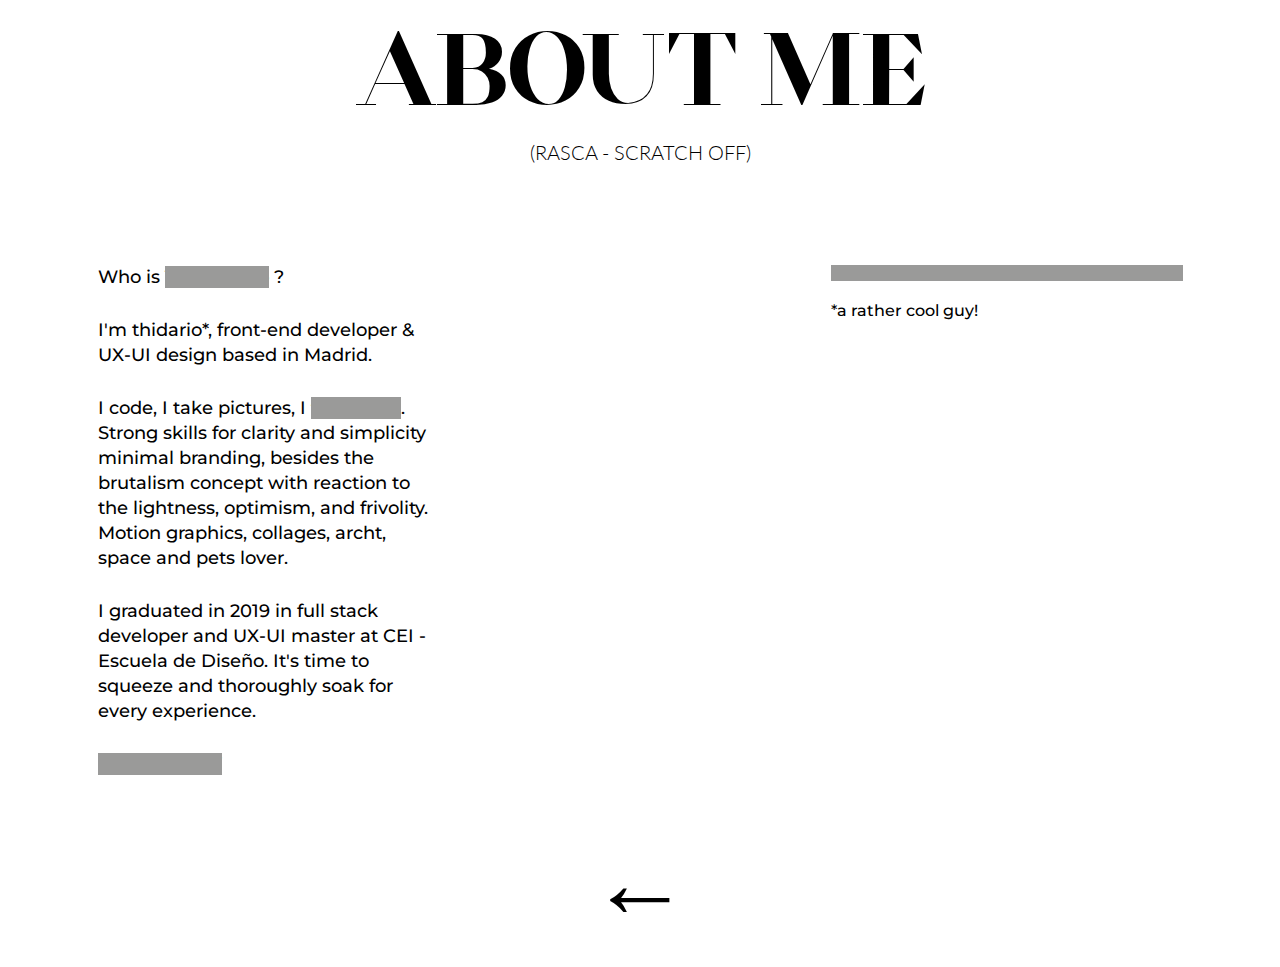
==== commit ea897739: "Update about.html" ====
--- a/about.html
+++ b/about.html
@@ -36,7 +36,7 @@
 
 				<p>I code, I take pictures, I <span class="masked">try design</span>. Strong skills for clarity and simplicity minimal branding, besides the brutalism concept with reaction to the lightness, optimism, and frivolity. Motion graphics, collages, archt, space and pets lover.</p>
 
-				<p>I graduated in 2019 at <span class="masked">CEI - Escuela de Diseño</span> in full stack developer and UX-UI master. It's time to squeeze and thoroughly soak for every experience.</p>
+				<p>I graduated in 2019 in full stack developer and UX-UI master at <span class="masked">CEI - Escuela de Diseño</span>. It's time to squeeze and thoroughly soak for every experience.</p>
 
 				<p><a class="cv" href="img/cv_tiago_dario_v.2.pdf" target="_blank"><span class="masked">Download CV</span></a></p>
 			</div>
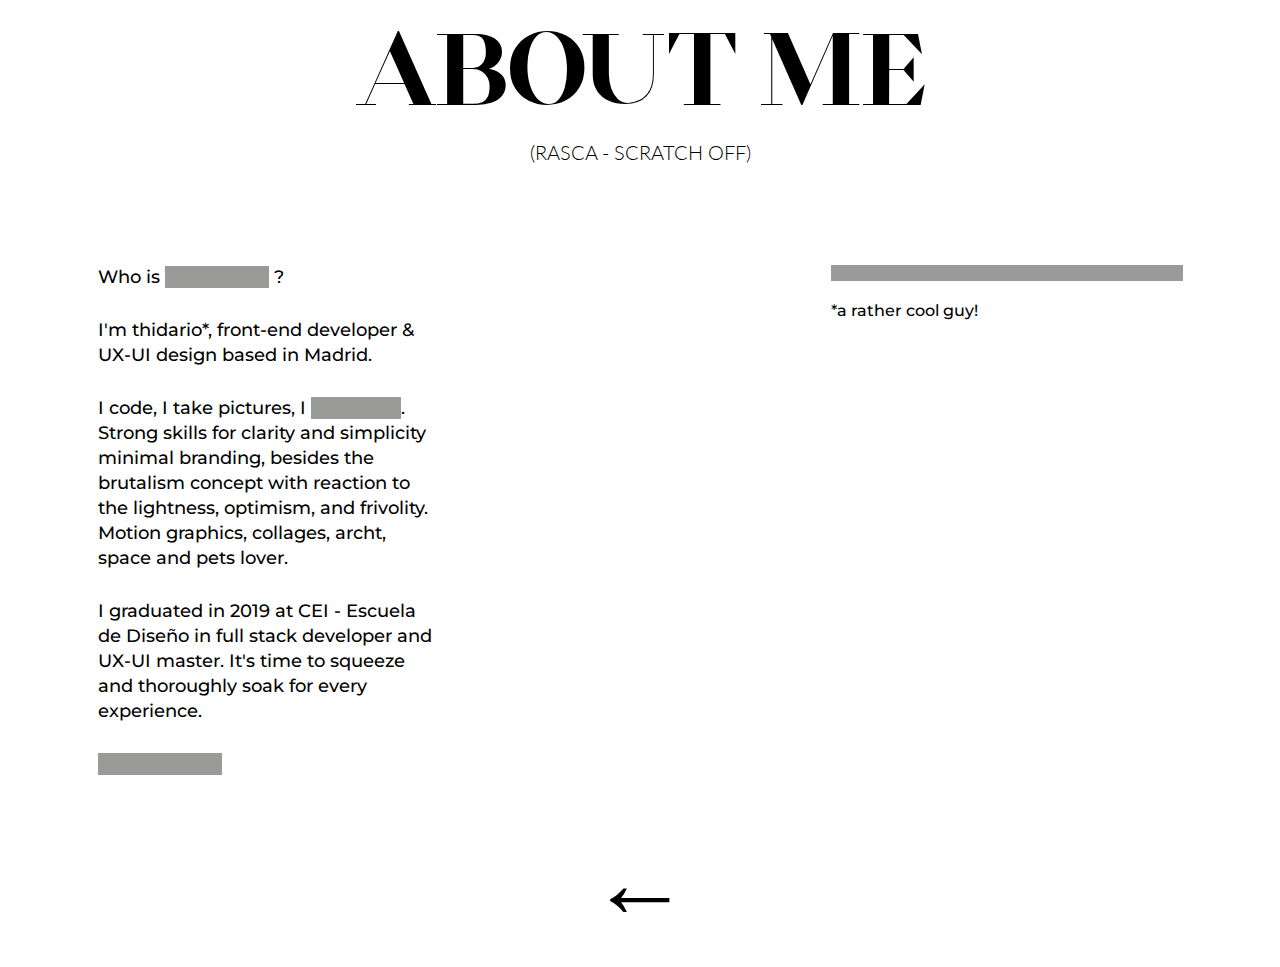
==== commit ef886ddd: "Update about.html" ====
--- a/about.html
+++ b/about.html
@@ -36,7 +36,7 @@
 
 				<p>I code, I take pictures, I <span class="masked">try design</span>. Strong skills for clarity and simplicity minimal branding, besides the brutalism concept with reaction to the lightness, optimism, and frivolity. Motion graphics, collages, archt, space and pets lover.</p>
 
-				<p>I graduated in 2019 in full stack developer and UX-UI master at <span class="masked">CEI - Escuela de Diseño</span>. It's time to squeeze and thoroughly soak for every experience.</p>
+				<p>I graduated in 2019 at <span class="masked">CEI - Escuela de Diseño</span> in full stack developer and UX-UI master. It's time to squeeze and thoroughly soak for every experience.</p>
 
 				<p><a class="cv" href="img/cv_tiago_dario_v.2.pdf" target="_blank"><span class="masked">Download CV</span></a></p>
 			</div>
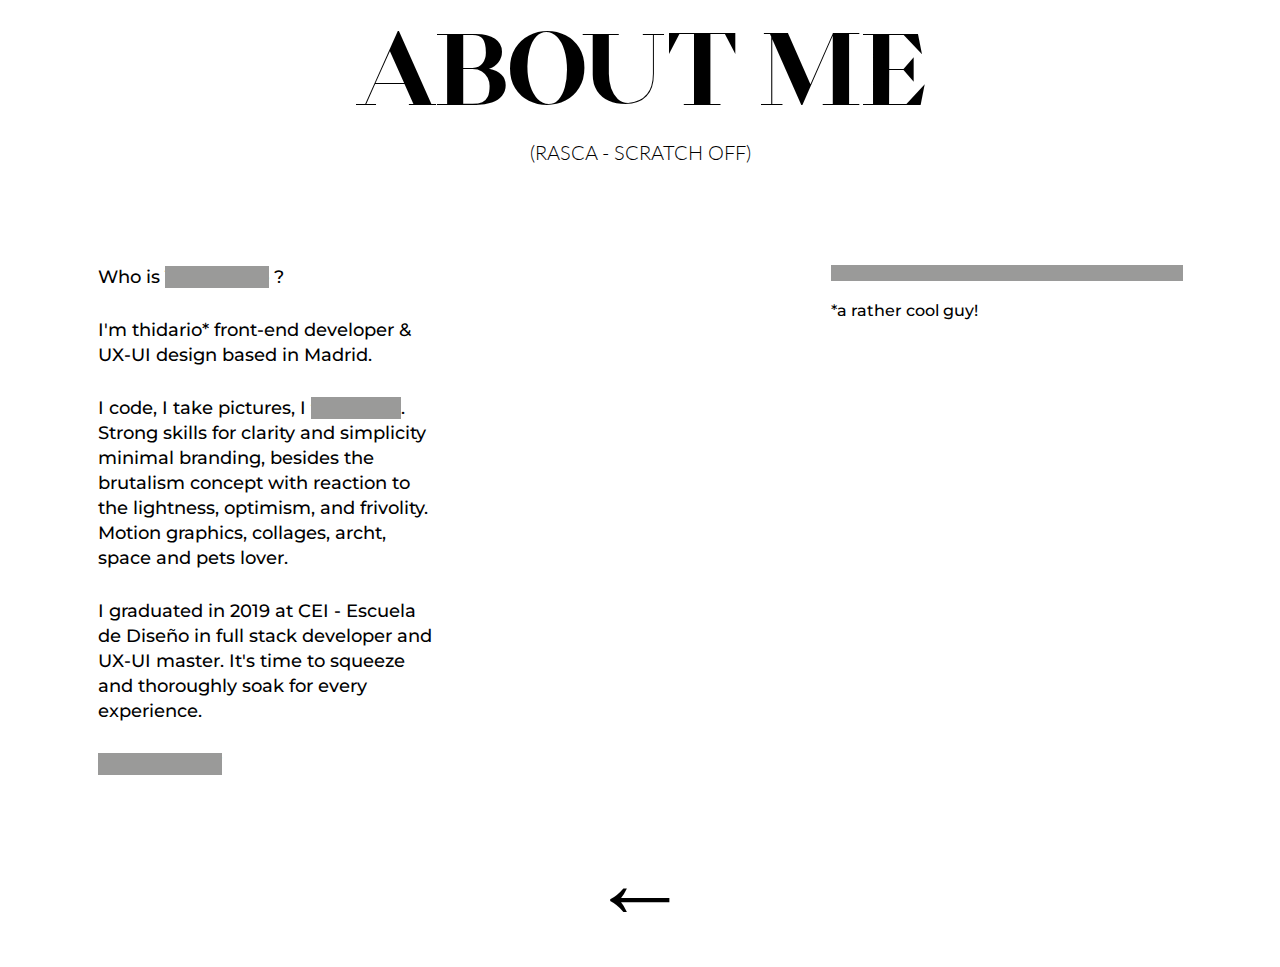
==== commit fa2ec038: "Update about.html" ====
--- a/about.html
+++ b/about.html
@@ -32,7 +32,7 @@
 			<div class="column">
 				<p>Who is <span class="masked">Tiago Dario</span> ?</p>
 
-				<p>I'm thidario*, front-end developer &amp; UX-UI design based in Madrid.</p>
+				<p>I'm thidario* front-end developer &amp; UX-UI design based in Madrid.</p>
 
 				<p>I code, I take pictures, I <span class="masked">try design</span>. Strong skills for clarity and simplicity minimal branding, besides the brutalism concept with reaction to the lightness, optimism, and frivolity. Motion graphics, collages, archt, space and pets lover.</p>
 
